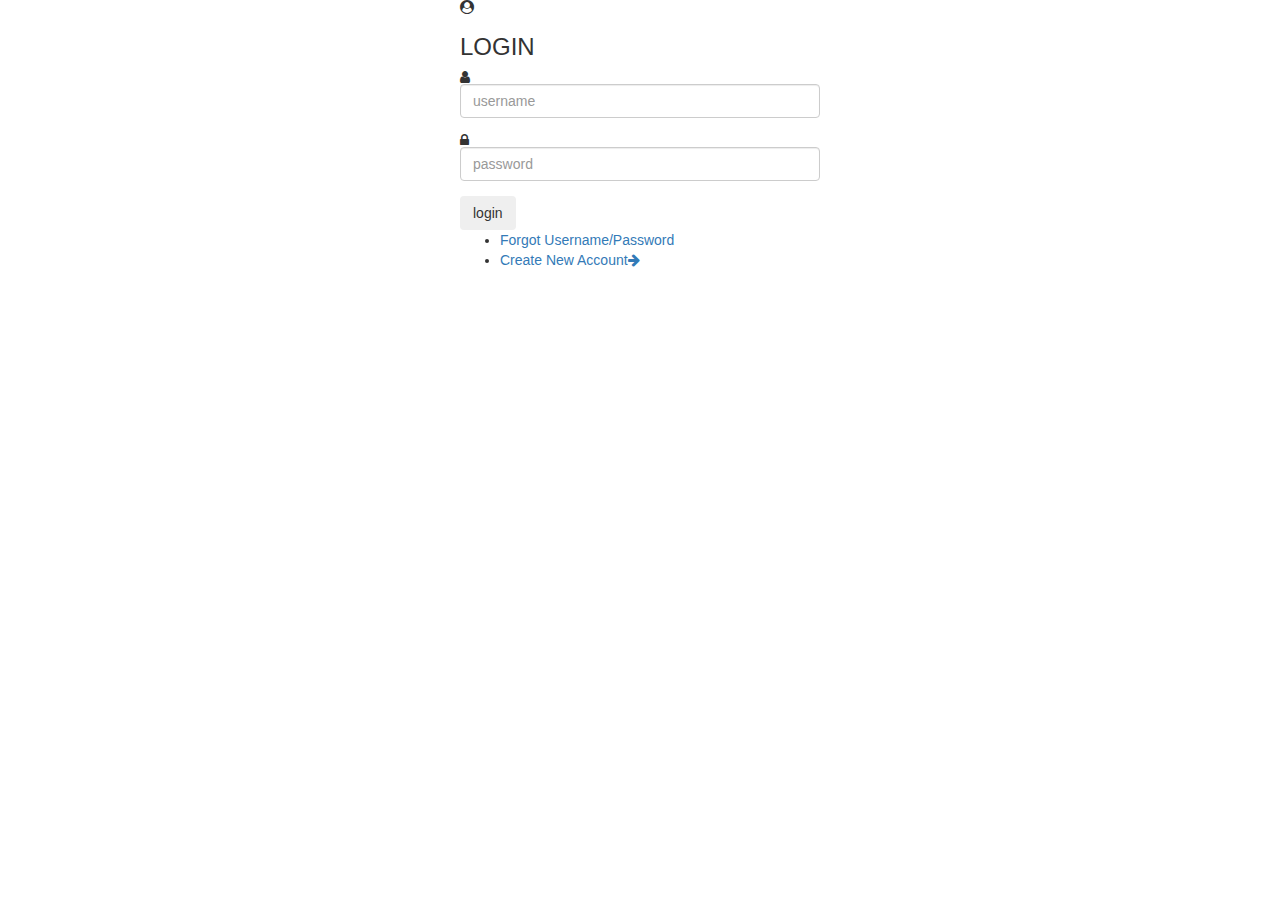
==== login.html @ 65a25f7c "Login page" ====
<html>
    <head>
        <title>LOGIN</title>
        <link rel="stylesheet" href="https://maxcdn.bootstrapcdn.com/bootstrap/3.3.7/css/bootstrap.min.css">
        <link rel="stylesheet" href="https://cdnjs.cloudflare.com/ajax/libs/font-awesome/4.7.0/css/font-awesome.min.css">
        <link rel="stylesheet" href="css/login.css">
    </head>
    <body>
        <div class="form_bg">
            <div class="container">
                <div class="row">
                    <div class="col-md-offset-4 col-md-4 col-sm-offset-3 col-sm-6">
                        <form action="" class="form_horizontal">
                            <div class="form_icon"><i class="fa fa-user-circle"></i></div>
                            <h3 class="title">LOGIN</h3>
                            <div class="form-group">
                                <span class="input-icon"><i class="fa fa-user"></i></span>
                                <input class="form-control" type="text" name="" placeholder="username" id="">
                            </div>
                            <div class="form-group">
                                <span class="input-icon"><i class="fa fa-lock"></i></span>
                                <input class="form-control" type="password" name="" placeholder="password" id="">
                            </div>

                            <button class="btn signin">login</button>

                            <ul class="form-options">
                                <li><a href="#">Forgot Username/Password</a></li>
                                <li><a href="#">Create New Account<i class="fa fa-arrow-right"></i></a></li>
                            </ul>
                        </form>
                    </div>
                </div>
            </div>
        </div>
    </body>
</html>
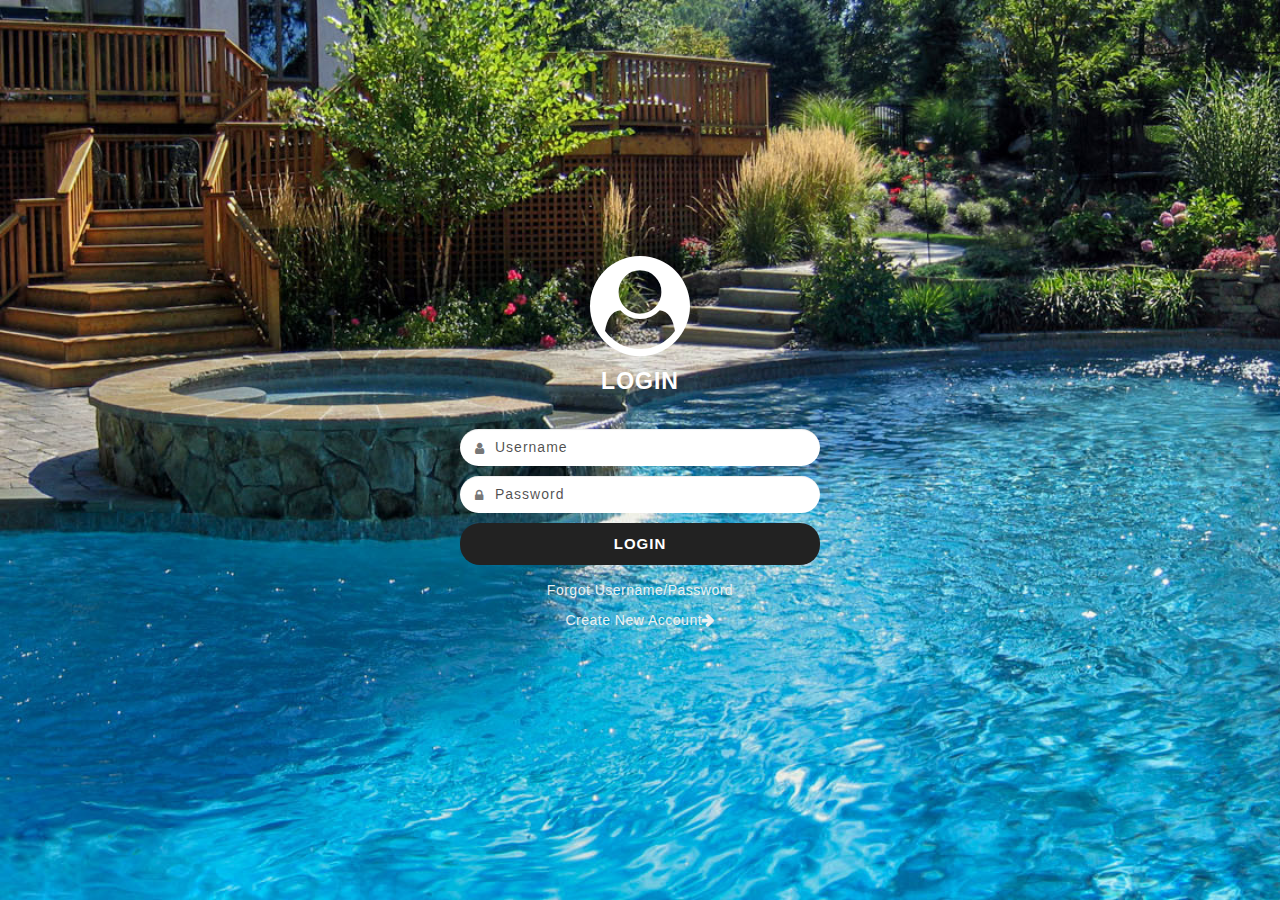
==== commit 7d362362: "Update login.html" ====
--- a/login.html
+++ b/login.html
@@ -3,7 +3,7 @@
         <title>LOGIN</title>
         <link rel="stylesheet" href="https://maxcdn.bootstrapcdn.com/bootstrap/3.3.7/css/bootstrap.min.css">
         <link rel="stylesheet" href="https://cdnjs.cloudflare.com/ajax/libs/font-awesome/4.7.0/css/font-awesome.min.css">
-        <link rel="stylesheet" href="css/login.css">
+        <link rel="stylesheet" href="CSS/login.css">
     </head>
     <body>
         <div class="form_bg">
@@ -34,4 +34,4 @@
             </div>
         </div>
     </body>
-</html>+</html>
--- a/CSS/login.css
+++ b/CSS/login.css
@@ -0,0 +1,87 @@
+.form_bg{
+    background: url(../Img/bg.jpg) no-repeat;
+    background-size: cover;
+    height: 100vh;
+    display: flex;
+    align-items: center;
+}
+.form_horizontal{
+    font-family: 'lato', sans-serif;
+    text-align: center;
+}
+.form_horizontal .form_icon{
+    color: #fff;
+    font-size: 100px;
+    line-height: 85px;
+    margin: 0 0 13px;
+}
+.form_horizontal .title{
+    color: #fff;
+    font-size: 23px;
+    font-weight: 700;
+    letter-spacing: 1px;
+    text-transform: uppercase;
+    margin: 0 0 035px 0;
+}
+.form_horizontal .form-group{
+    margin: 0 0 10px;
+    position: relative;
+}
+
+.form_horizontal .input-icon{
+    position: absolute;
+    left: 15px;
+    top: 50%;
+    transform: translateY(-50%);
+    font-size: 13px;
+    color: #777;
+}
+
+.form_horizontal .form-control{
+    color: #555;
+    background-color: #fff;
+    font-size: 13px;
+    letter-spacing: 1px;
+    height: 37px;
+    padding: 2px 15px 2px 35px;
+    border: none;
+    border-radius: 50px;
+}
+
+.form_horizontal .form-control::placeholder{
+    color:  rgba(0, 0, 0, 0.7);
+    font-size: 14px;
+    text-transform: capitalize;
+}
+
+.form_horizontal .btn{
+    color: #fff;
+    background-color: #222;
+    font-size: 15px;
+    font-weight: 600;
+    letter-spacing: 1px;
+    width: 100%;
+    padding: 10px 20px;
+    margin: 0 0 15px 0;
+    border: none;
+    border-radius: 20px;
+    text-transform: uppercase;
+}
+
+.form_horizontal .form-options{
+    margin: 0;
+    padding: 0;
+    list-style: none;
+}
+
+.form_horizontal .form-options li a{
+    color: #ecf0f1;
+    letter-spacing: 0.5px;
+    margin: 0 0 10px;
+    display: block;
+}
+
+.form_horizontal .form-options li a i{
+    font-size: 14px;
+    font-weight: bold;
+}